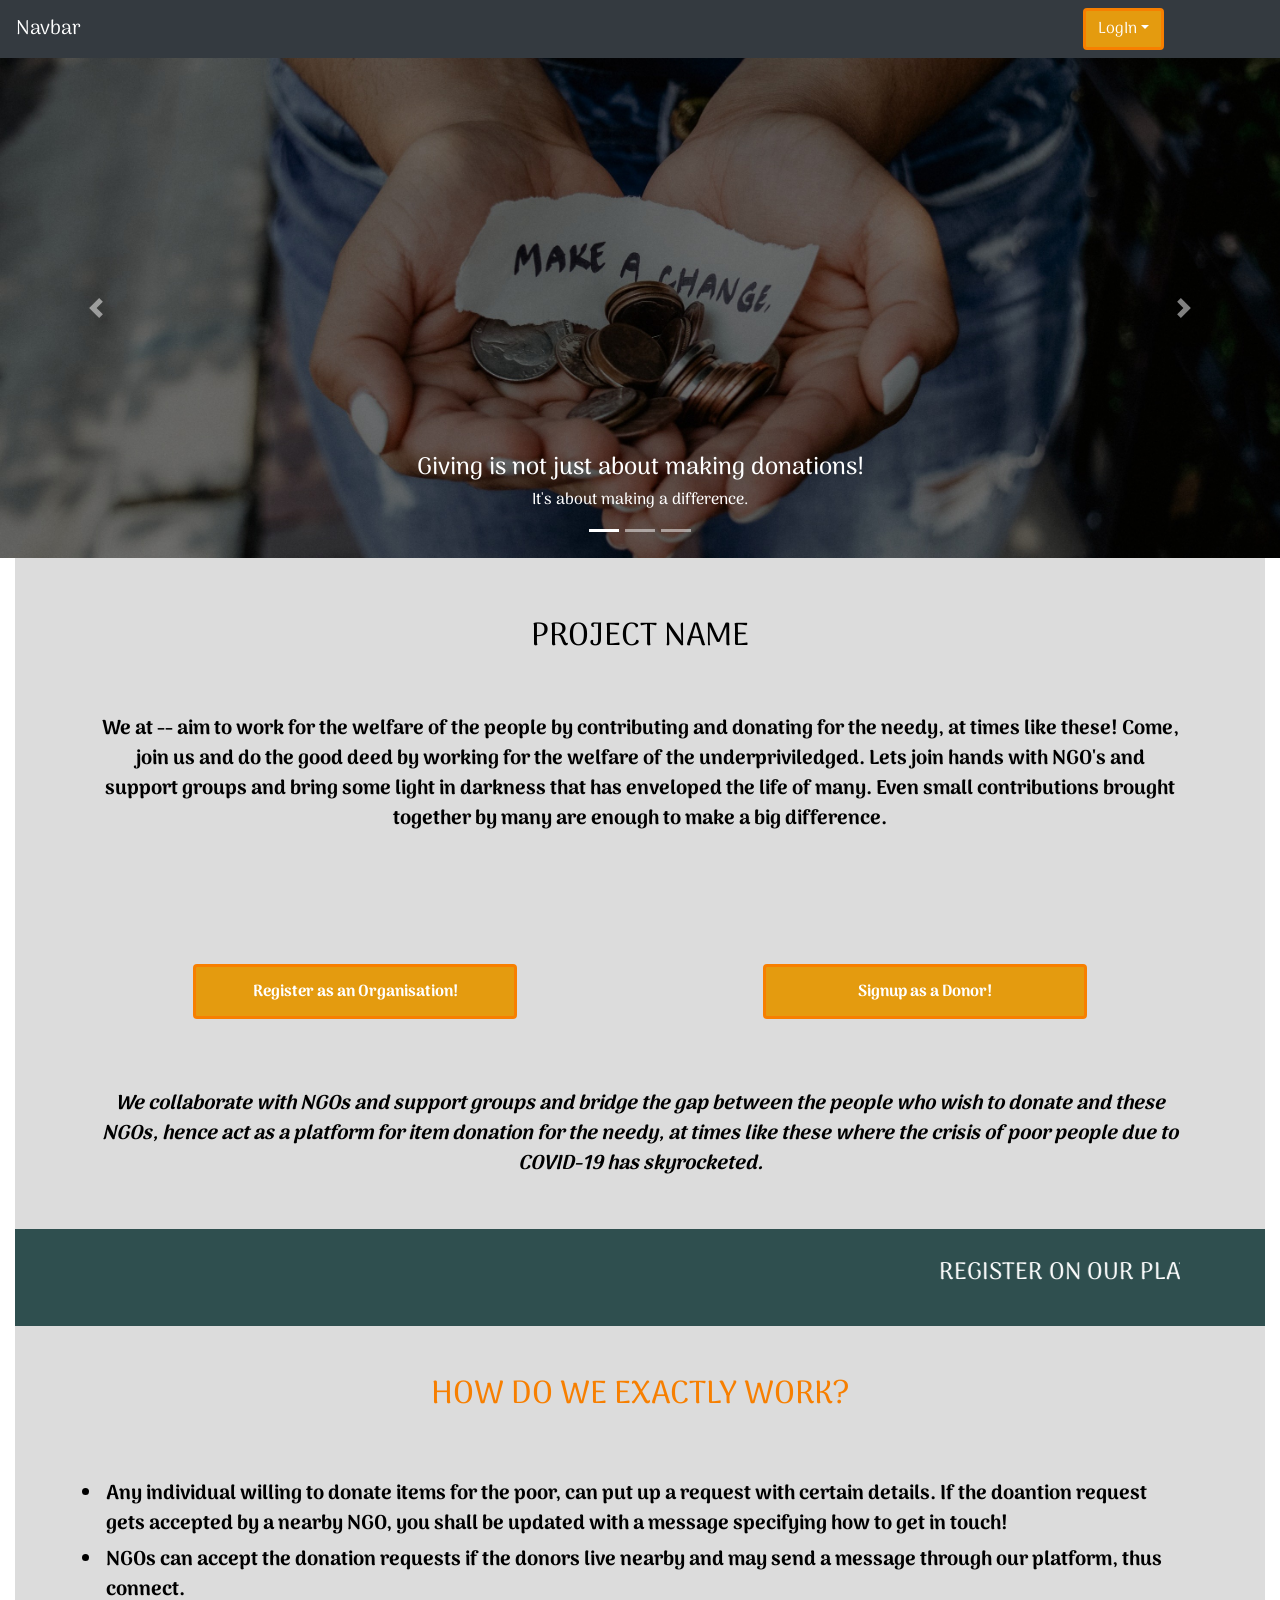
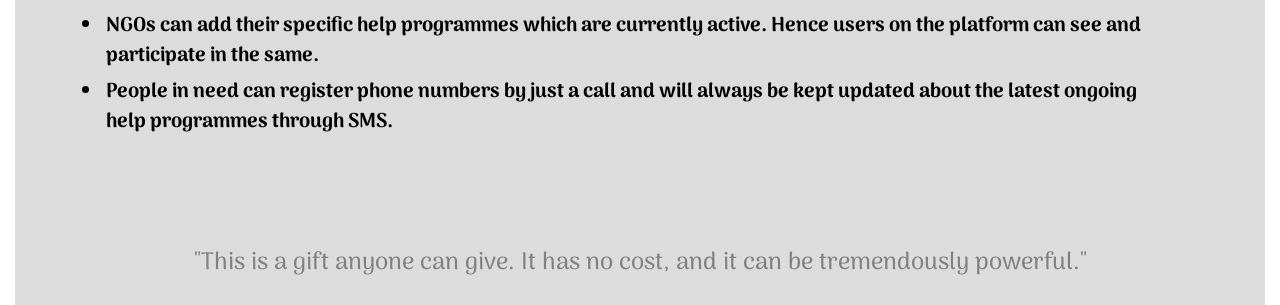
==== Frontend/index.html @ c173c498 "Added Frontend Files" ====
<!--This is the home page-->

<html lang="en">

<head>
    <meta charset="UTF-8">
    <meta name="viewport" content="width=device-width, initial-scale=1.0">
    <title>Home Page</title>
    <link rel="stylesheet" href="./css/styles.css">
    <link href="https://fonts.googleapis.com/css2?family=Arima+Madurai&display=swap" rel="stylesheet">
    <link rel="stylesheet" href="https://stackpath.bootstrapcdn.com/bootstrap/4.4.1/css/bootstrap.min.css"
        integrity="sha384-Vkoo8x4CGsO3+Hhxv8T/Q5PaXtkKtu6ug5TOeNV6gBiFeWPGFN9MuhOf23Q9Ifjh" crossorigin="anonymous">
</head>

<body>


    <nav class="navbar navbar-expand-lg navbar-dark bg-dark">
        <a class="navbar-brand" href="index.html">Navbar</a>
        <button class="navbar-toggler" type="button" data-toggle="collapse" data-target="#navbarSupportedContent"
            aria-controls="navbarSupportedContent" aria-expanded="false" aria-label="Toggle navigation">
            <span class="navbar-toggler-icon"></span>
        </button>

        <div class="collapse navbar-collapse" id="navbarSupportedContent">
            <ul class="navbar-nav mr-auto">

            </ul>
            <form class="form-inline my-2 my-lg-0 ">
                <div class="dropdown">

                    <button class="btn btn-warning my-2 my-sm-0 dropdown-toggle home-login-btn Donorbutton"
                        id="dropdownMenuButton" type="button" data-toggle="dropdown" aria-haspopup="true"
                        aria-expanded="false" style="background-color: #e49b0f;border-color: #f77f00;border-width: 3px;
                        color:white;">LogIn</button>
                    <div class="dropdown-menu" aria-labelledby="dropdownMenuButton">
                        <a class="dropdown-item" style="word-wrap: break-word" href="donor-login.html">Login as a
                            Donor</a>
                        <a class="dropdown-item" style="word-wrap: break-word" href="ngo-login.html">Login as an Org</a>
                    </div>
                </div>
            </form>
        </div>
    </nav>

    <div id="carouselExampleCaptions" class="carousel slide" data-ride="carousel">
        <ol class="carousel-indicators">
            <li data-target="#carouselExampleCaptions" data-slide-to="0" class="active"></li>
            <li data-target="#carouselExampleCaptions" data-slide-to="1"></li>
            <li data-target="#carouselExampleCaptions" data-slide-to="2"></li>
        </ol>
        <div class="carousel-inner">
            <div class="carousel-item active">
                <img src="images/image-1.jpg" class="d-block w-100" alt="...">
                <div class="carousel-caption d-none d-md-block">
                    <h4>Giving is not just about making donations!</h4>
                    <h6>It's about making a difference.</h6>
                </div>
            </div>
            <div class="carousel-item">
                <img src="images/image-2.jpg" class="d-block w-100" alt="...">
                <div class="carousel-caption d-none d-md-block">
                    <h4>We make a LIVING by what we GET</h4>
                    <h6>But, we make a LIFE by what we GIVE!</h6>
                </div>
            </div>
            <div class="carousel-item">
                <img src="images/image-3.jpg" class="d-block w-100" alt="...">
                <div class="carousel-caption d-none d-md-block">
                    <h4>Your kindness today can save a life tomorrow!</h4>
                    <h6>Please DONATE!</h6>
                </div>
            </div>
        </div>
        <a class="carousel-control-prev" href="#carouselExampleCaptions" role="button" data-slide="prev">
            <span class="carousel-control-prev-icon" aria-hidden="true"></span>
            <span class="sr-only">Previous</span>
        </a>
        <a class="carousel-control-next" href="#carouselExampleCaptions" role="button" data-slide="next">
            <span class="carousel-control-next-icon" aria-hidden="true"></span>
            <span class="sr-only">Next</span>
        </a>
    </div>

    <div class="container-fluid">

        <section style="background-color: gainsboro; padding:30px">

            <div class="container">

                <div class=" col-12 title">
                    <h2>PROJECT NAME</h2>
                </div>
                <div class=" col-12 description">
                    We at -- aim to work for the welfare of the people by contributing and donating for the needy, at
                    times like
                    these! Come, join us and do the good deed by working for the welfare of the underpriviledged. Lets
                    join
                    hands
                    with NGO's and support groups and bring some light in darkness that has enveloped the life of many.
                    Even small contributions brought together by many are enough to make a big difference.<br><br><br>


                </div>
                <div class="row">
                    <div class="col-12 col-md-6 button">
                        <input type="button" class="btn btn-warning index-button  Donorbutton"
                            onclick="window.location.href='ngo-signup.html'" style="font-weight: bolder;background-color: #e49b0f;border-color: #f77f00;border-width: 3px;
                            color:white;" value="Register as an Organisation!">
                    </div>
                    <div class="col-12 col-md-6 button">
                        <input type="button" class="btn btn-outline-warning index-button"
                            onclick="window.location.href='donor-signup.html'" style="font-weight: bolder;background-color: #e49b0f;border-color: #f77f00;border-width: 3px;
                            color:white;""
                            value="Signup as a Donor!">
                    </div>
                </div>



                <div class=" col-12 description" style="color:black;"><i>We collaborate with NGOs and support groups and
                        bridge
                        the gap between the people who wish to donate and
                        these NGOs, hence act as a platform for item donation for the needy, at times like these where
                        the
                        crisis of
                        poor people due to COVID-19 has skyrocketed.</i>


                </div>
            </div>



        </section>

        <section style="background-color:darkslategrey;">
            <div class="container" style="padding:30px">
                <marquee scrollamount="15">
                    <h4 style="color: white;">REGISTER ON OUR PLATFORM TO GET REGULAR UPDATES ABOUT THE NEARBY HELP
                        PROGRAMMES
                        ORGANIZED BY NGOs</h4>
                </marquee>
            </div>

        </section>


        <section style="background-color: gainsboro;">

            <div class="container">
                <div class=" col-12 title" style="color: #f77f00; padding-top:50px; font-weight: bolder;">
                    <h2>HOW DO WE EXACTLY WORK?</h2>
                </div>

                <div class=" col-12 description">
                    <ul style="text-align: left; padding:3px">
                        <li style="padding:3px">Any individual willing to donate items for the poor, can put up a
                            request with certain
                            details. If the doantion request gets accepted by a nearby NGO, you shall be updated with a
                            message specifying how to get in touch! </li>
                        <li style="padding:3px">NGOs can accept the donation requests if the donors live nearby and may
                            send a message
                            through our platform, thus connect.</li>
                        <li style="padding:3px"> NGOs can add their specific help programmes which are currently active.
                            Hence users on the
                            platform can see and participate in the same.</li>
                        <li style="padding:3px">People in need can register phone numbers by just a
                            call and will always
                            be kept updated about the latest ongoing help programmes through SMS. </li>
                    </ul>
                    <br><br><br>

                    <h4 style="color: grey;">"This is a gift anyone can give. It has no cost, and it can be tremendously
                        powerful."</h4>

                </div>


            </div>



        </section>


    </div>

</body>
<script src="https://code.jquery.com/jquery-3.4.1.slim.min.js"
    integrity="sha384-J6qa4849blE2+poT4WnyKhv5vZF5SrPo0iEjwBvKU7imGFAV0wwj1yYfoRSJoZ+n"
    crossorigin="anonymous"></script>
<script src="https://cdn.jsdelivr.net/npm/popper.js@1.16.0/dist/umd/popper.min.js"
    integrity="sha384-Q6E9RHvbIyZFJoft+2mJbHaEWldlvI9IOYy5n3zV9zzTtmI3UksdQRVvoxMfooAo"
    crossorigin="anonymous"></script>
<script src="https://stackpath.bootstrapcdn.com/bootstrap/4.4.1/js/bootstrap.min.js"
    integrity="sha384-wfSDF2E50Y2D1uUdj0O3uMBJnjuUD4Ih7YwaYd1iqfktj0Uod8GCExl3Og8ifwB6"
    crossorigin="anonymous"></script>

</html>
---- Frontend/css/styles.css ----
@keyframes opacityOnAndOff {

    0%{
        top:-10%;
    }

    /* 25%{
        top: 0%;
        background:red;
    } */

    50% {
        top: 0%;
    }

    75%{
        top: 0%;
    }

    100%{
        top:-10%;       
    }
}

#banner {
    display: none;
    background: red;
    animation-name: opacityOnAndOff;
    animation-timing-function: linear;
    animation-duration: 3s;
    animation-iteration-count:1;
    animation-play-state:running;
    animation-fill-mode:forwards;
}

.error {
    text-align: center;
    font-size: 10px;
    padding: 10px;
    color: white;
    top: 20%;
    width:100%;
}

*{
    margin: 0;
    padding:0;
    box-sizing: border-box;
    font-family: 'Arima Madurai', cursive;
}

body {
    outline : none;
    -webkit-outline : none;
    -moz-outline : none;
    -ms-outline : none;
    -o-outline : none;
    font-family: 'Rancho', cursive;
    
}


.Donorbutton{
    background-color: #e49b0f;
    border-color: #f77f00;
    border-width: 3px;
    color:white;
 }


.dropdown-item{
    font-size:15px;
}

.home-login-btn{
    padding-right: 20px;
    margin-right: 100px;
}



/*HOME CSS STARTS */
.carousel-item{
    width:300px;
    height: 500px;
}

@media only screen and (max-width: 768px) {
    .carousel-item{
        height: 200px;
    }
  }
  

.button{
    text-align: center;
    padding: 50px;
    
}

.index-button{
    width: 60%;
    border-radius: 10px;

}


.title{
    color: black;
    font-size: 60px;
    text-align: center;
    padding: 30px;
    font-weight: bolder;
    font-family: 'Arima Madurai', cursive;
}

.description{
    color: black;
    font-size: 20px;
    text-align: center;
    padding: 20px;
    font-weight: bolder;
    font-family: 'Arima Madurai', cursive;
}

/*HOME CSS ENDS */


#popup{
    border-radius:10px;
    box-shadow: 0 4px 8px 0 rgba(0, 0, 0, 0.2), 0 6px 20px 0 rgba(0, 0, 0, 0.19); 
    padding:40px;
    position:fixed; 
    top:50%; 
    left:50%;
    transform: translate(-50%, -50%);
    z-index : 2000; 
    height : auto;
    background-color:#f0f0ef;
    display:none;
}
.admin{
    text-align:center;
    margin-top:50px;
}


input:focus,
select:focus,
button:focus {
    outline: none;
}

.bg-white {
    box-shadow: 0 0 10px 0 rgba(0,0,0,.15);
}

input{
    width:50%;
    padding: 5px 20px;
    margin-top:50px;
    color:black;
    display: inline-block;
    font-size:20px;
    height:55px;
    text-decoration:none;
    border-radius:40px;
    border:2px solid #e49b0f;
    box-sizing: border-box;
    cursor:pointer;
}

@media only screen and (max-width: 768px) {
    input {
        width:70%;
    }
}


input:hover{
    box-shadow: 0 0 10px 0 rgba(0,0,0,.2);
}
.login-button{
    width:auto;
    color:white;
    font-weight:bolder;
    padding:5px 50px;
    border-radius:40px;
    border:2px solid #f77f00;
    background-color: #e49b0f;
    font-size:15px;
    cursor: pointer
}

.login-signup-title{
    color: gainsboro
}

@media only screen and (max-width: 768px) {
    .login-signup-title{
        color: gainsboro;
        font-size: 30px;
    }

    .index-button{
        width: 100%;
        border-radius: 10px;
    
    }
}

a{
    color:gainsboro;
    font-size:20px;
}

a:hover{
    color:gainsboro;
}


.button-container {
    padding-top: 40px;
}
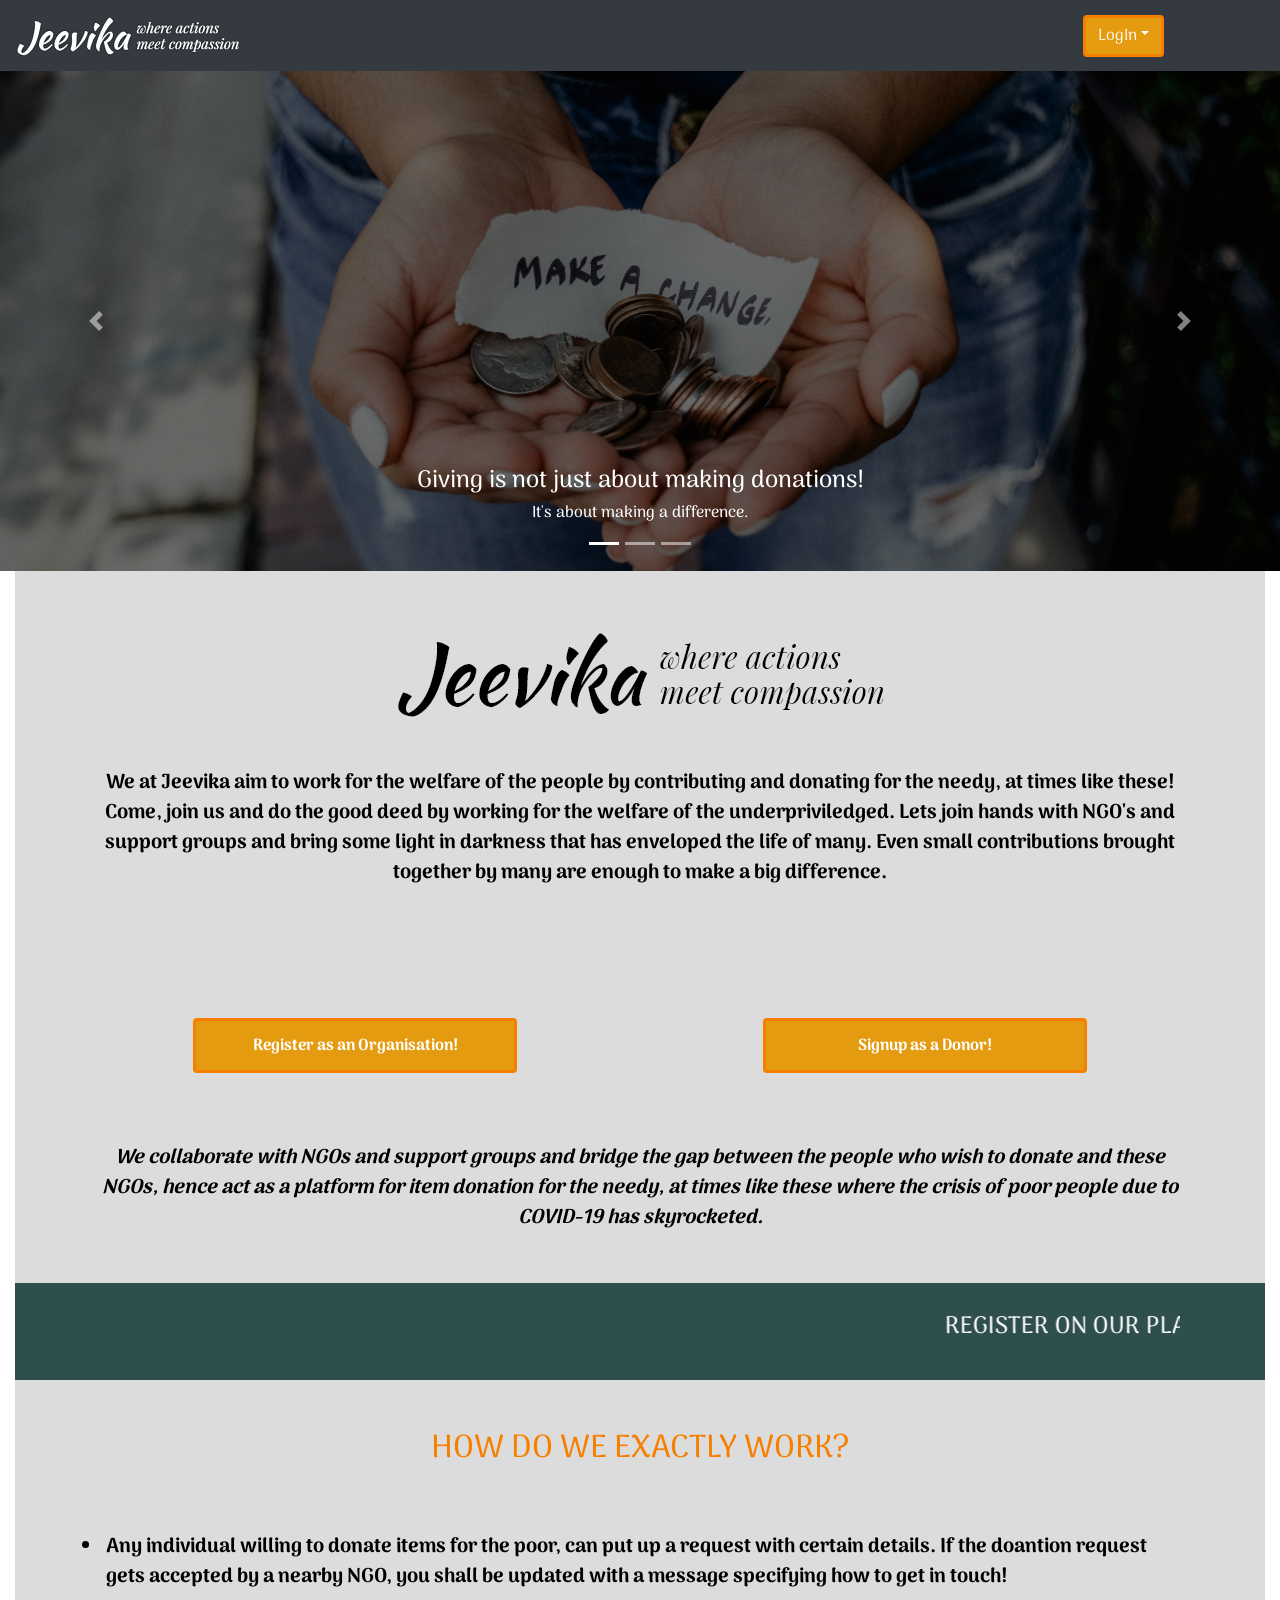
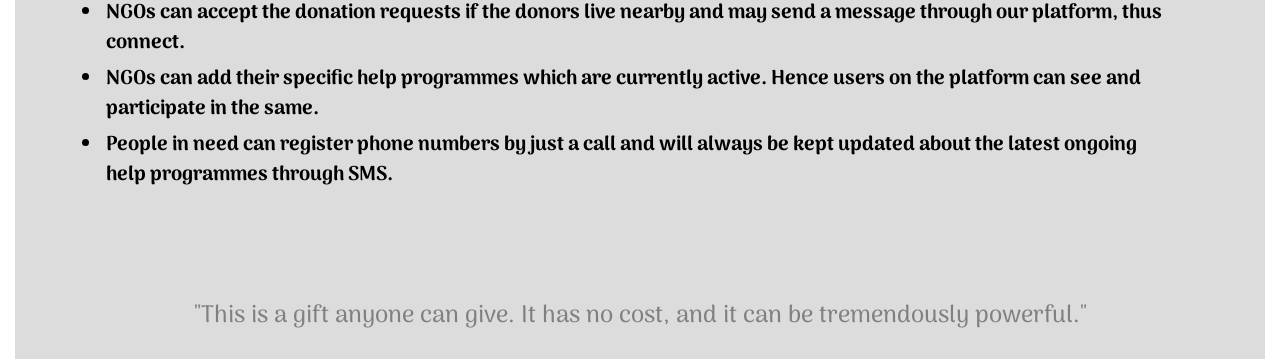
==== commit 034f2ca3: "Added Frontend files" ====
--- a/Frontend/index.html
+++ b/Frontend/index.html
@@ -16,7 +16,7 @@
 
 
     <nav class="navbar navbar-expand-lg navbar-dark bg-dark">
-        <a class="navbar-brand" href="index.html">Navbar</a>
+        <a class="navbar-brand" href="index.html"><img src="images/logonew.png"></a>
         <button class="navbar-toggler" type="button" data-toggle="collapse" data-target="#navbarSupportedContent"
             aria-controls="navbarSupportedContent" aria-expanded="false" aria-label="Toggle navigation">
             <span class="navbar-toggler-icon"></span>
@@ -88,11 +88,13 @@
 
             <div class="container">
 
-                <div class=" col-12 title">
-                    <h2>PROJECT NAME</h2>
+                <div class=" col-12 title" id="indexlogo">
+                    <img src="images/Jeevika logo.png">
+                    <!--<h1>JEEVIKA</h1>
+                    <h4>¬Where Action meets Compassion</h4>-->
                 </div>
                 <div class=" col-12 description">
-                    We at -- aim to work for the welfare of the people by contributing and donating for the needy, at
+                    We at Jeevika aim to work for the welfare of the people by contributing and donating for the needy, at
                     times like
                     these! Come, join us and do the good deed by working for the welfare of the underpriviledged. Lets
                     join
--- a/Frontend/css/styles.css
+++ b/Frontend/css/styles.css
@@ -201,6 +201,9 @@
         color: gainsboro;
         font-size: 30px;
     }
+    img{
+        width: 80%;
+    }
 
     .index-button{
         width: 100%;
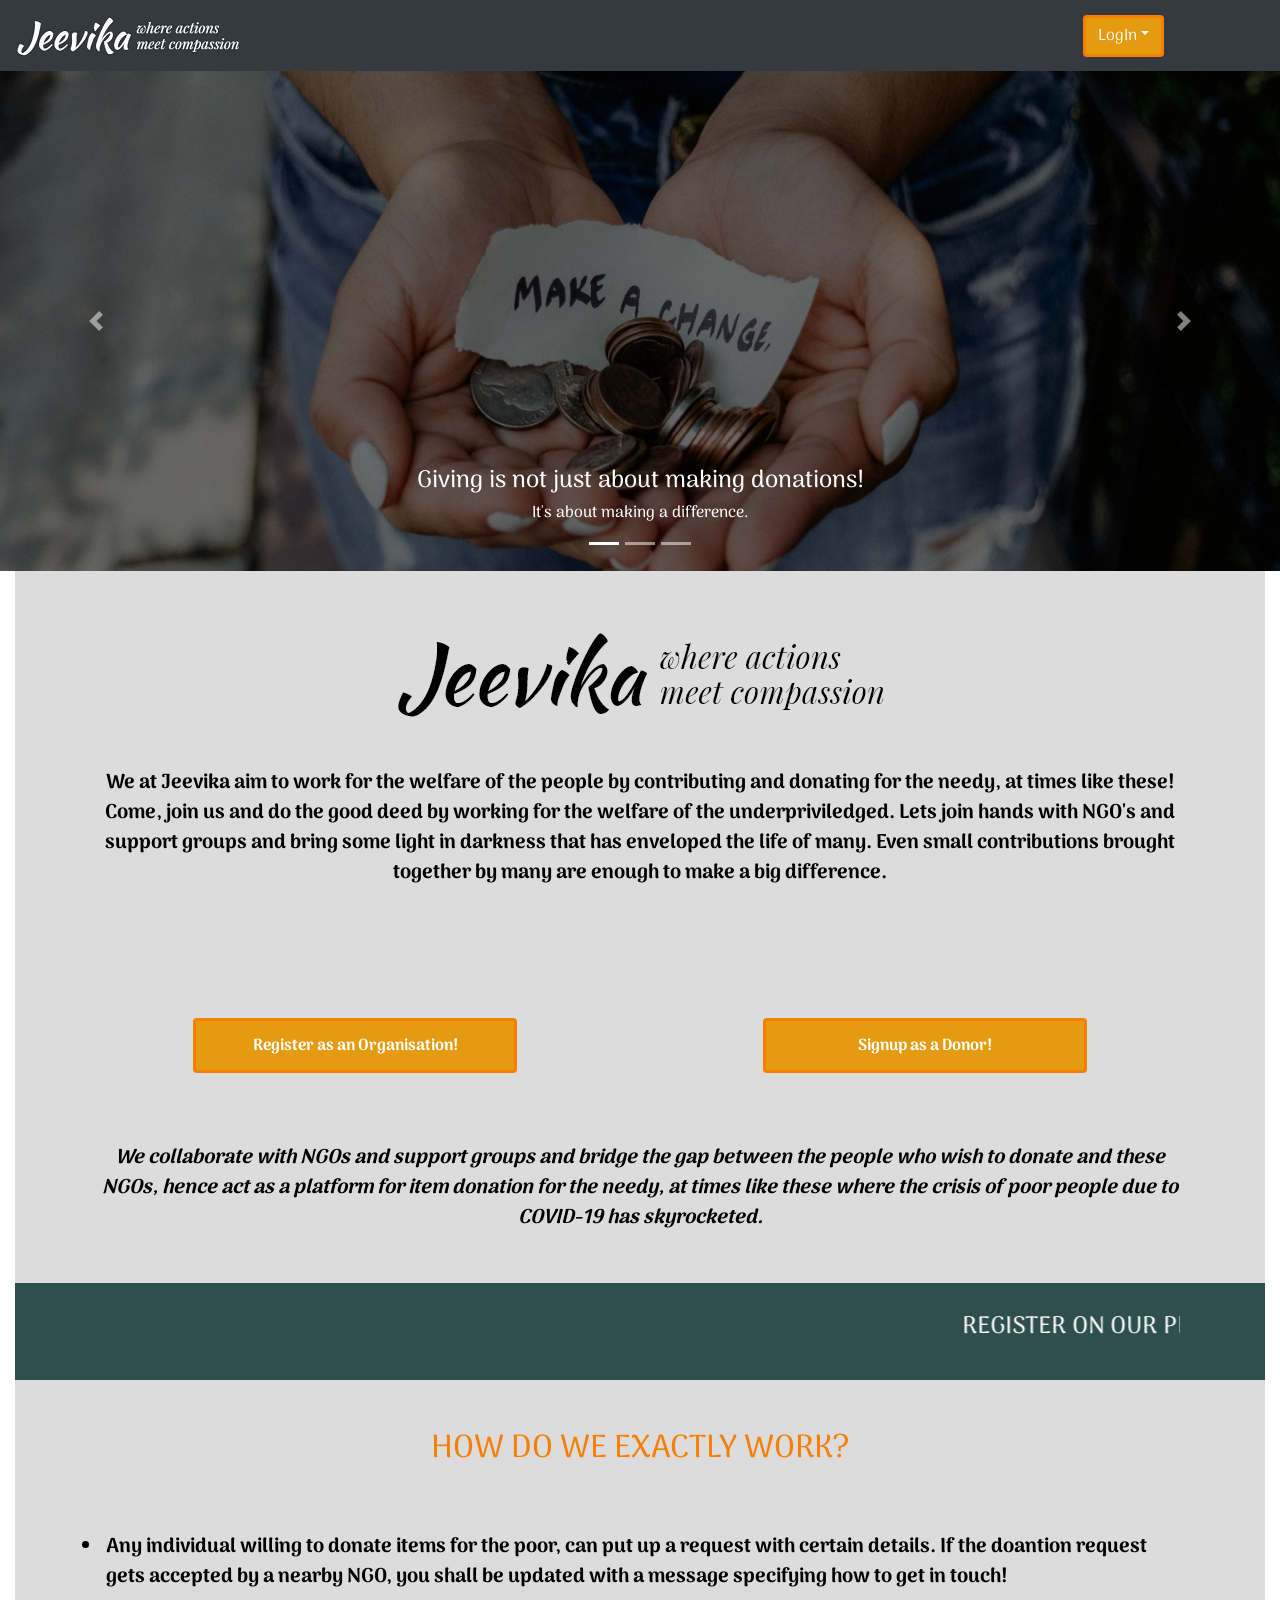
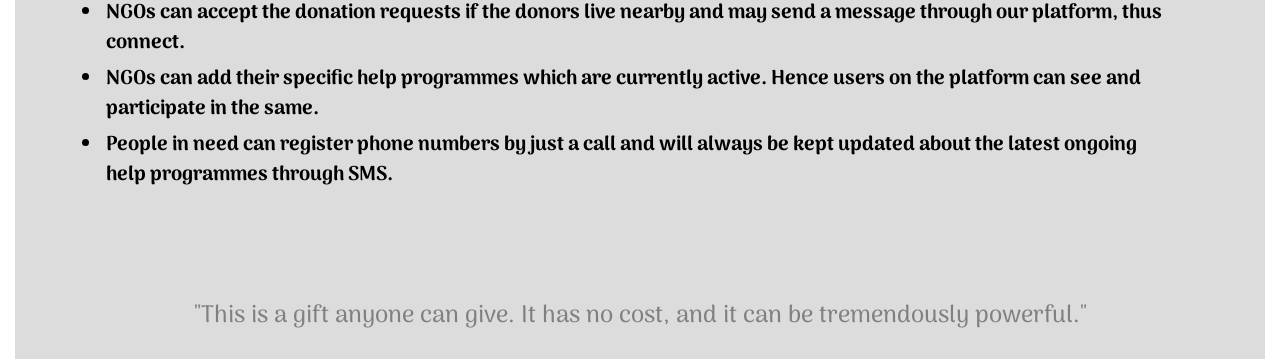
==== commit 4b4ab3bb: "Frontend files added" ====
--- a/Frontend/index.html
+++ b/Frontend/index.html
@@ -51,21 +51,21 @@
         </ol>
         <div class="carousel-inner">
             <div class="carousel-item active">
-                <img src="images/image-1.jpg" class="d-block w-100" alt="...">
+                <img src="images/image-1-new.jpg" class="d-block w-100" alt="...">
                 <div class="carousel-caption d-none d-md-block">
                     <h4>Giving is not just about making donations!</h4>
                     <h6>It's about making a difference.</h6>
                 </div>
             </div>
             <div class="carousel-item">
-                <img src="images/image-2.jpg" class="d-block w-100" alt="...">
+                <img src="images/image-2-new.jpg" class="d-block w-100" alt="...">
                 <div class="carousel-caption d-none d-md-block">
                     <h4>We make a LIVING by what we GET</h4>
                     <h6>But, we make a LIFE by what we GIVE!</h6>
                 </div>
             </div>
             <div class="carousel-item">
-                <img src="images/image-3.jpg" class="d-block w-100" alt="...">
+                <img src="images/image-3-new.jpg" class="d-block w-100" alt="...">
                 <div class="carousel-caption d-none d-md-block">
                     <h4>Your kindness today can save a life tomorrow!</h4>
                     <h6>Please DONATE!</h6>
--- a/Frontend/css/styles.css
+++ b/Frontend/css/styles.css
@@ -49,15 +49,7 @@
     font-family: 'Arima Madurai', cursive;
 }
 
-body {
-    outline : none;
-    -webkit-outline : none;
-    -moz-outline : none;
-    -ms-outline : none;
-    -o-outline : none;
-    font-family: 'Rancho', cursive;
-    
-}
+
 
 
 .Donorbutton{
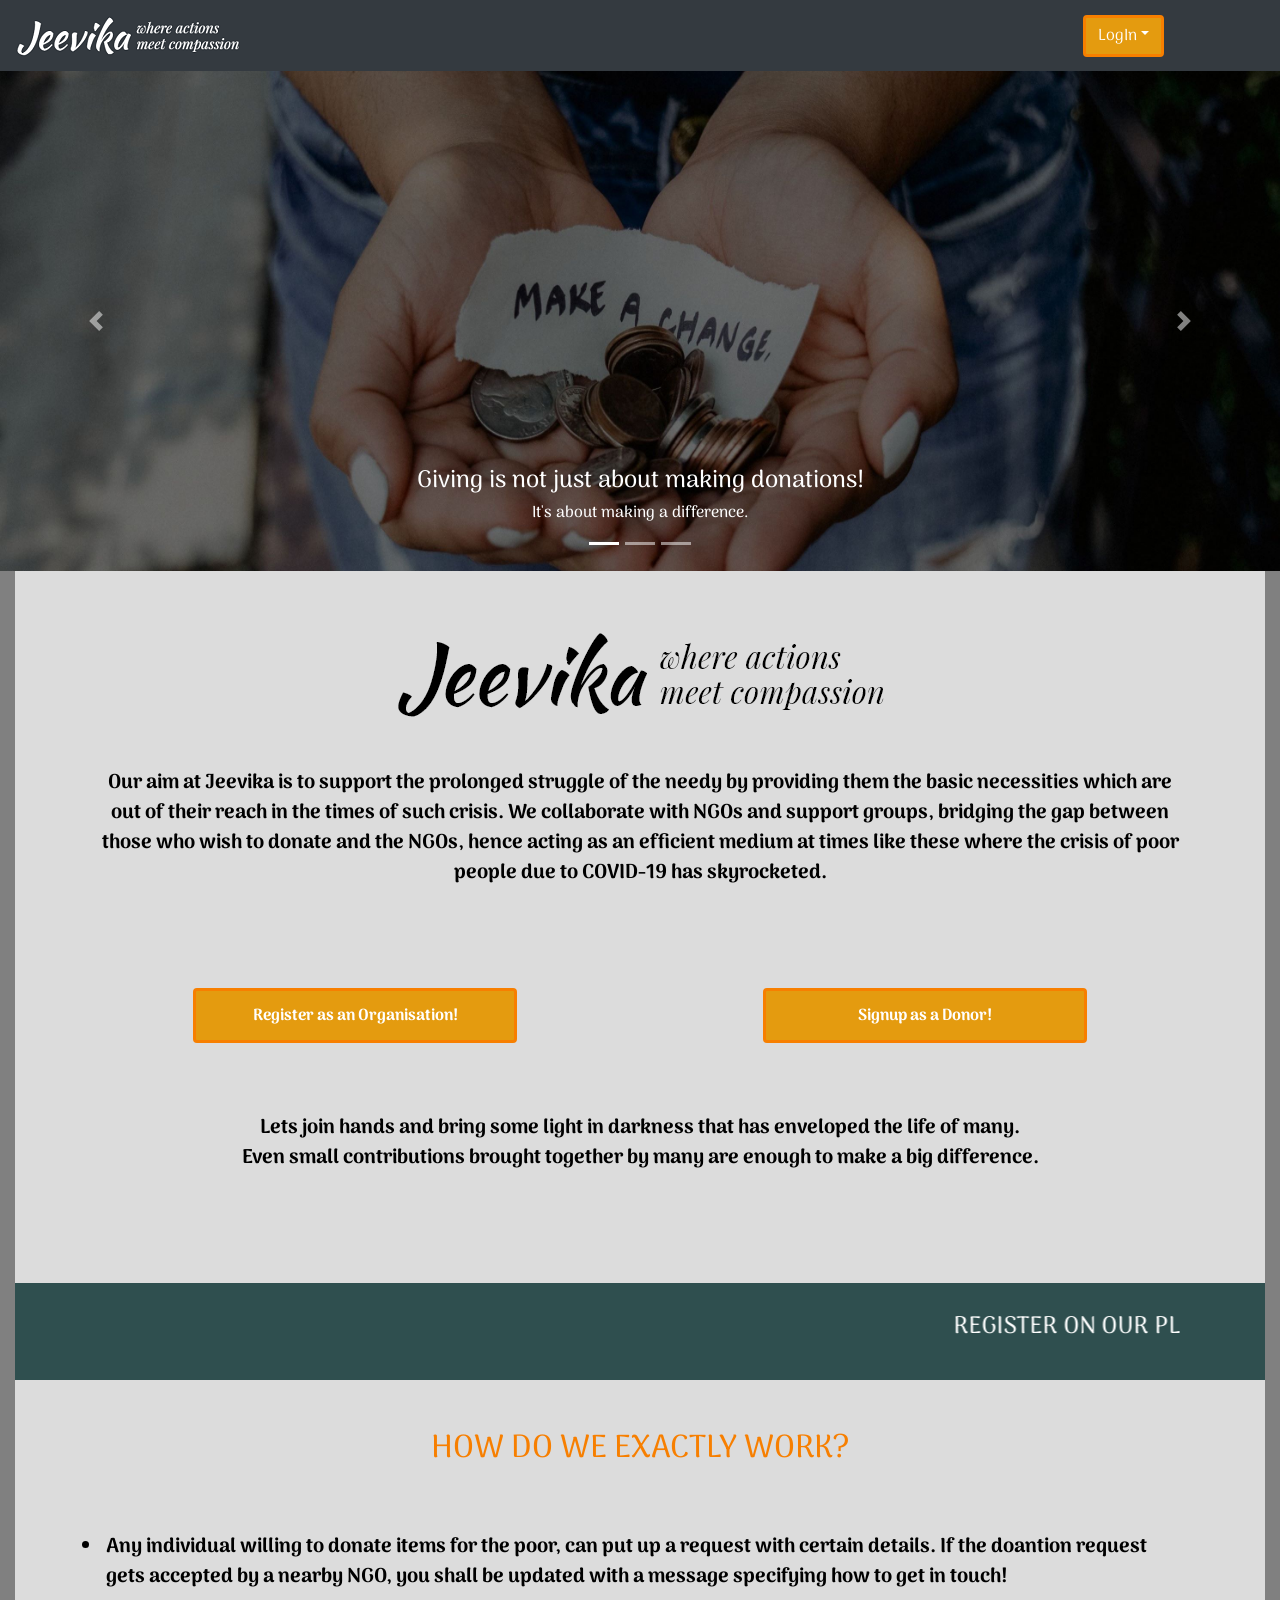
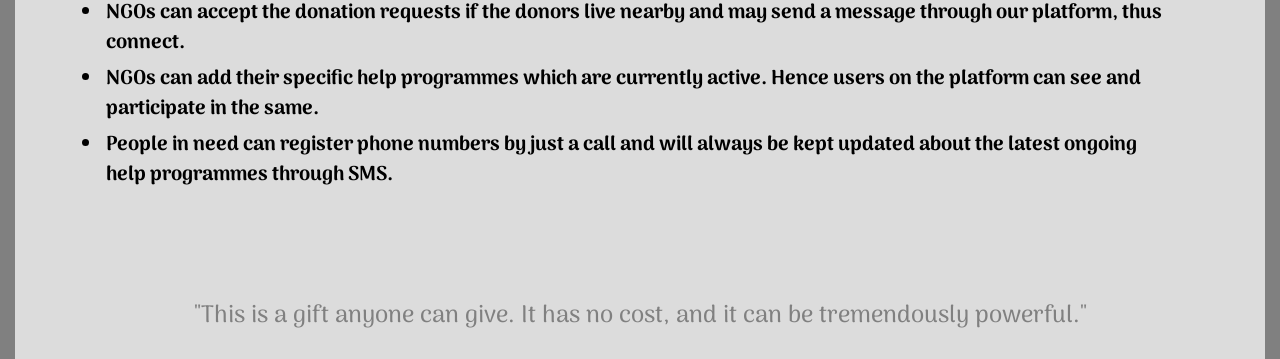
==== commit bbb2c54b: "Frontend files added" ====
--- a/Frontend/index.html
+++ b/Frontend/index.html
@@ -12,10 +12,10 @@
         integrity="sha384-Vkoo8x4CGsO3+Hhxv8T/Q5PaXtkKtu6ug5TOeNV6gBiFeWPGFN9MuhOf23Q9Ifjh" crossorigin="anonymous">
 </head>
 
-<body>
-
-
-    <nav class="navbar navbar-expand-lg navbar-dark bg-dark">
+<body style="background-color: gray;">
+
+
+    <nav class="navbar navbar-expand-lg navbar-dark bg-dark container-fluid">
         <a class="navbar-brand" href="index.html"><img src="images/logonew.png"></a>
         <button class="navbar-toggler" type="button" data-toggle="collapse" data-target="#navbarSupportedContent"
             aria-controls="navbarSupportedContent" aria-expanded="false" aria-label="Toggle navigation">
@@ -86,7 +86,7 @@
 
         <section style="background-color: gainsboro; padding:30px">
 
-            <div class="container">
+            <div class="container row-full" style="width: 100%;">
 
                 <div class=" col-12 title" id="indexlogo">
                     <img src="images/Jeevika logo.png">
@@ -94,13 +94,16 @@
                     <h4>¬Where Action meets Compassion</h4>-->
                 </div>
                 <div class=" col-12 description">
-                    We at Jeevika aim to work for the welfare of the people by contributing and donating for the needy, at
-                    times like
-                    these! Come, join us and do the good deed by working for the welfare of the underpriviledged. Lets
-                    join
-                    hands
-                    with NGO's and support groups and bring some light in darkness that has enveloped the life of many.
-                    Even small contributions brought together by many are enough to make a big difference.<br><br><br>
+                    Our aim at Jeevika is to support the prolonged struggle of the needy by providing them the basic
+                    necessities which are out of their reach in the times of such crisis.
+                    We collaborate with NGOs and support groups,
+                    bridging
+                        the gap between those who wish to donate and
+                        the NGOs, hence acting as an efficient medium at times like these where
+                        the
+                        crisis of
+                        poor people due to COVID-19 has skyrocketed.
+                     <br><br> 
 
 
                 </div>
@@ -113,22 +116,19 @@
                     <div class="col-12 col-md-6 button">
                         <input type="button" class="btn btn-outline-warning index-button"
                             onclick="window.location.href='donor-signup.html'" style="font-weight: bolder;background-color: #e49b0f;border-color: #f77f00;border-width: 3px;
-                            color:white;""
-                            value="Signup as a Donor!">
+                            color:white;" value="Signup as a Donor!">
                     </div>
                 </div>
 
 
 
-                <div class=" col-12 description" style="color:black;"><i>We collaborate with NGOs and support groups and
-                        bridge
-                        the gap between the people who wish to donate and
-                        these NGOs, hence act as a platform for item donation for the needy, at times like these where
-                        the
-                        crisis of
-                        poor people due to COVID-19 has skyrocketed.</i>
-
-
+                <div class=" col-12 description" style="color:black;"><i></i>
+                    Lets
+                    join
+                    hands
+                and bring some light in darkness that has enveloped the life of many.<br>
+                    Even small contributions brought together by many are enough to make a big difference.<br><br><br>
+                    
                 </div>
             </div>
 
--- a/Frontend/css/styles.css
+++ b/Frontend/css/styles.css
@@ -194,7 +194,7 @@
         font-size: 30px;
     }
     img{
-        width: 80%;
+        width: 90%;
     }
 
     .index-button{
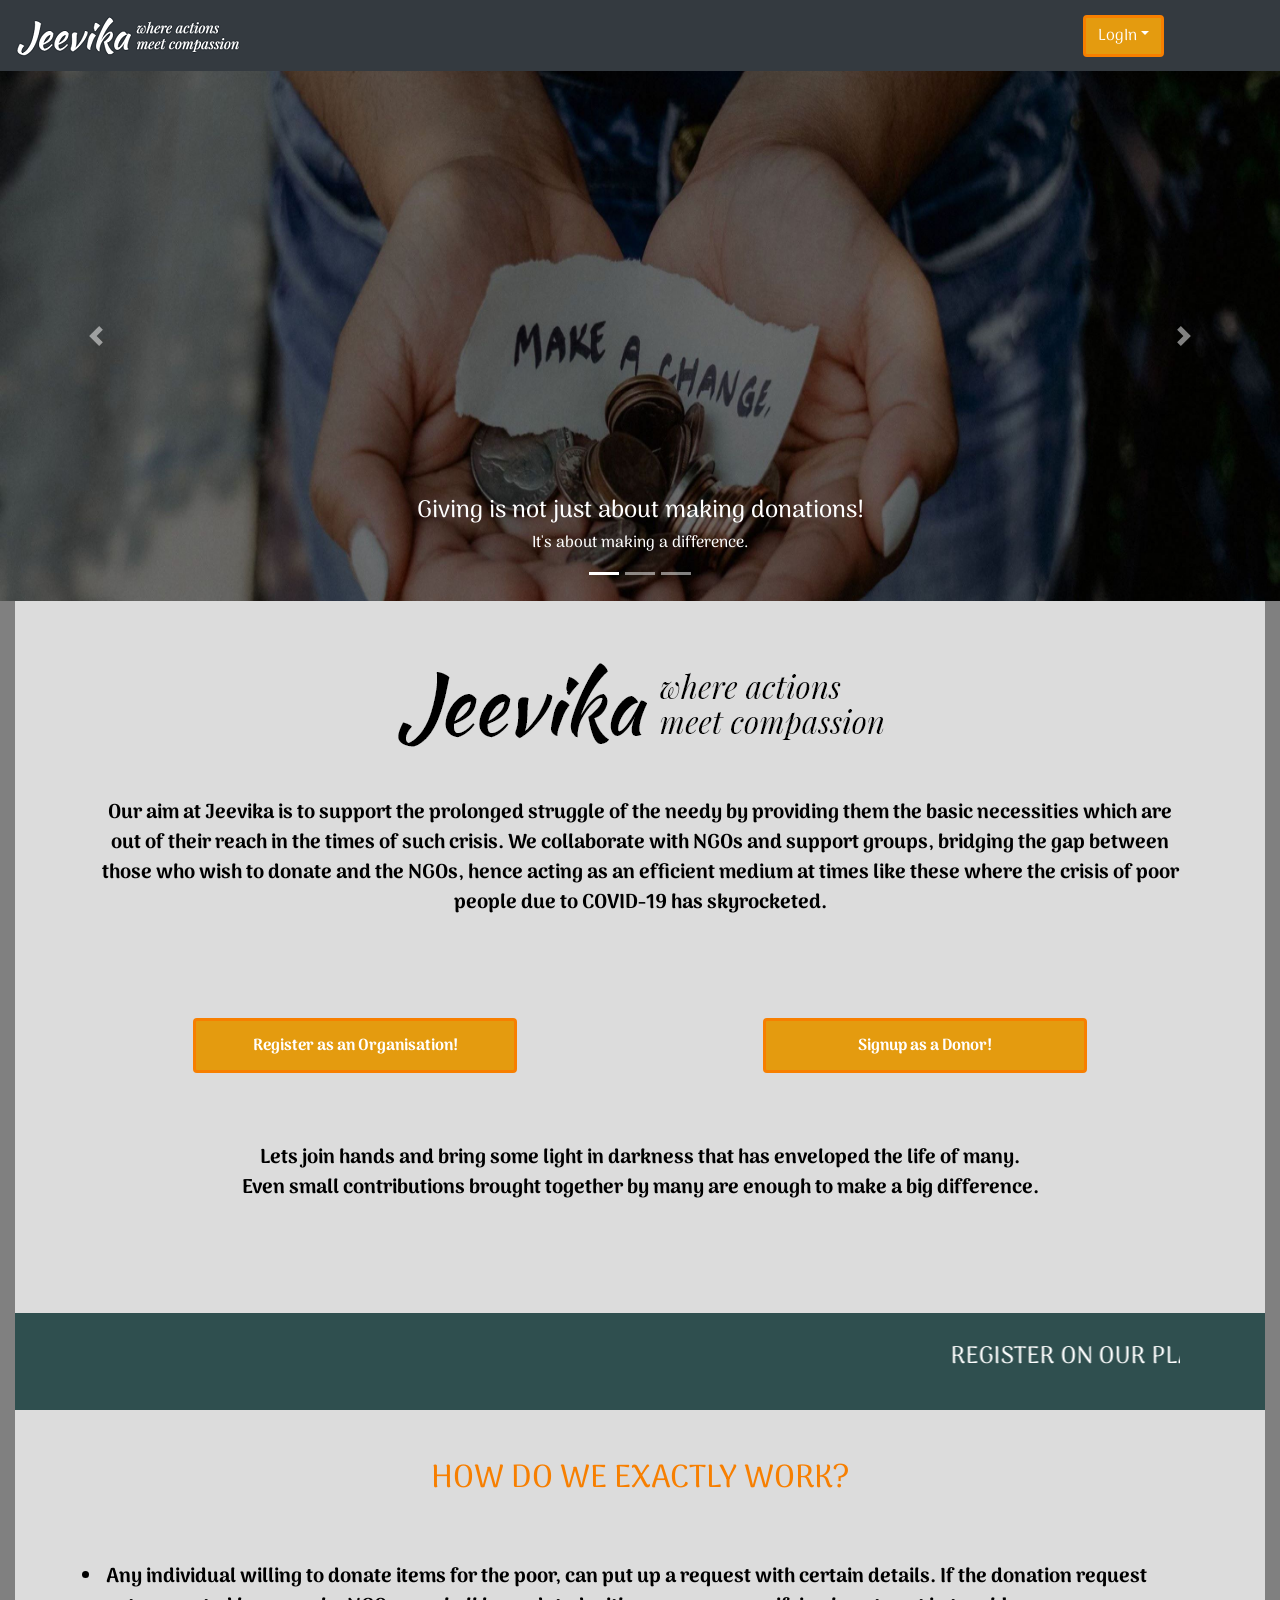
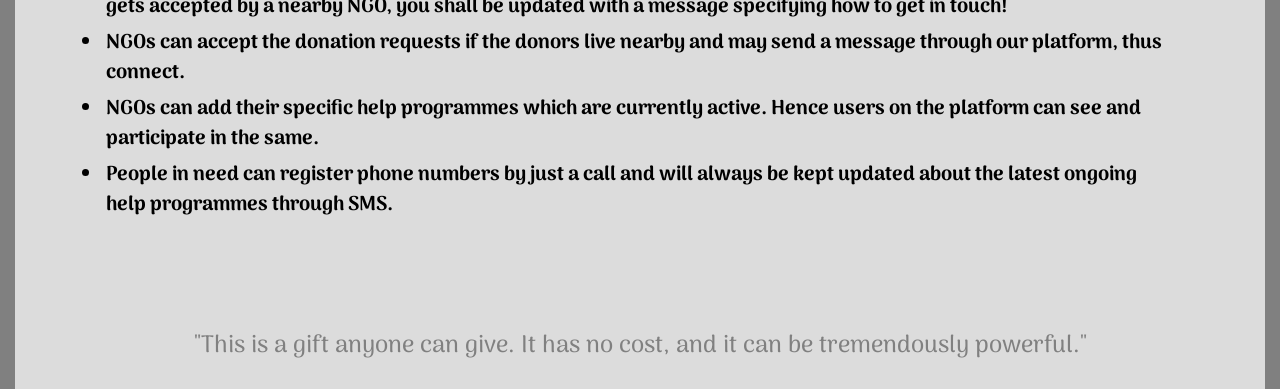
==== commit b4046731: "Frontend files updated" ====
--- a/Frontend/index.html
+++ b/Frontend/index.html
@@ -159,7 +159,7 @@
                     <ul style="text-align: left; padding:3px">
                         <li style="padding:3px">Any individual willing to donate items for the poor, can put up a
                             request with certain
-                            details. If the doantion request gets accepted by a nearby NGO, you shall be updated with a
+                            details. If the donation request gets accepted by a nearby NGO, you shall be updated with a
                             message specifying how to get in touch! </li>
                         <li style="padding:3px">NGOs can accept the donation requests if the donors live nearby and may
                             send a message
--- a/Frontend/css/styles.css
+++ b/Frontend/css/styles.css
@@ -80,6 +80,18 @@
 @media only screen and (max-width: 768px) {
     .carousel-item{
         height: 200px;
+    }
+  }
+
+  @media only screen and (min-width: 1200px) {
+    .carousel-item{
+        height: 530px;
+    }
+  }
+
+  @media only screen and (min-height: 992px) {
+    .carousel-item{
+        height: 400px;
     }
   }
   
@@ -165,7 +177,9 @@
 @media only screen and (max-width: 768px) {
     input {
         width:70%;
-    }
+        font-size: 13px;
+    }
+    
 }
 
 
@@ -217,3 +231,23 @@
 .button-container {
     padding-top: 40px;
 }
+
+
+@media only screen and (max-width: 991px) {
+    #donorlogin {
+        background-image: url(images/donor-login-mobile.jpg);
+    }
+}
+
+@media only screen and (min-width: 992px) {
+    #donorlogin {
+        background-image: url(images/donor-login.jpg);
+    }
+}
+
+
+@media only screen and (max-width: 992px){
+    ::placeholder {
+        font-size: 13px;
+    }
+ }
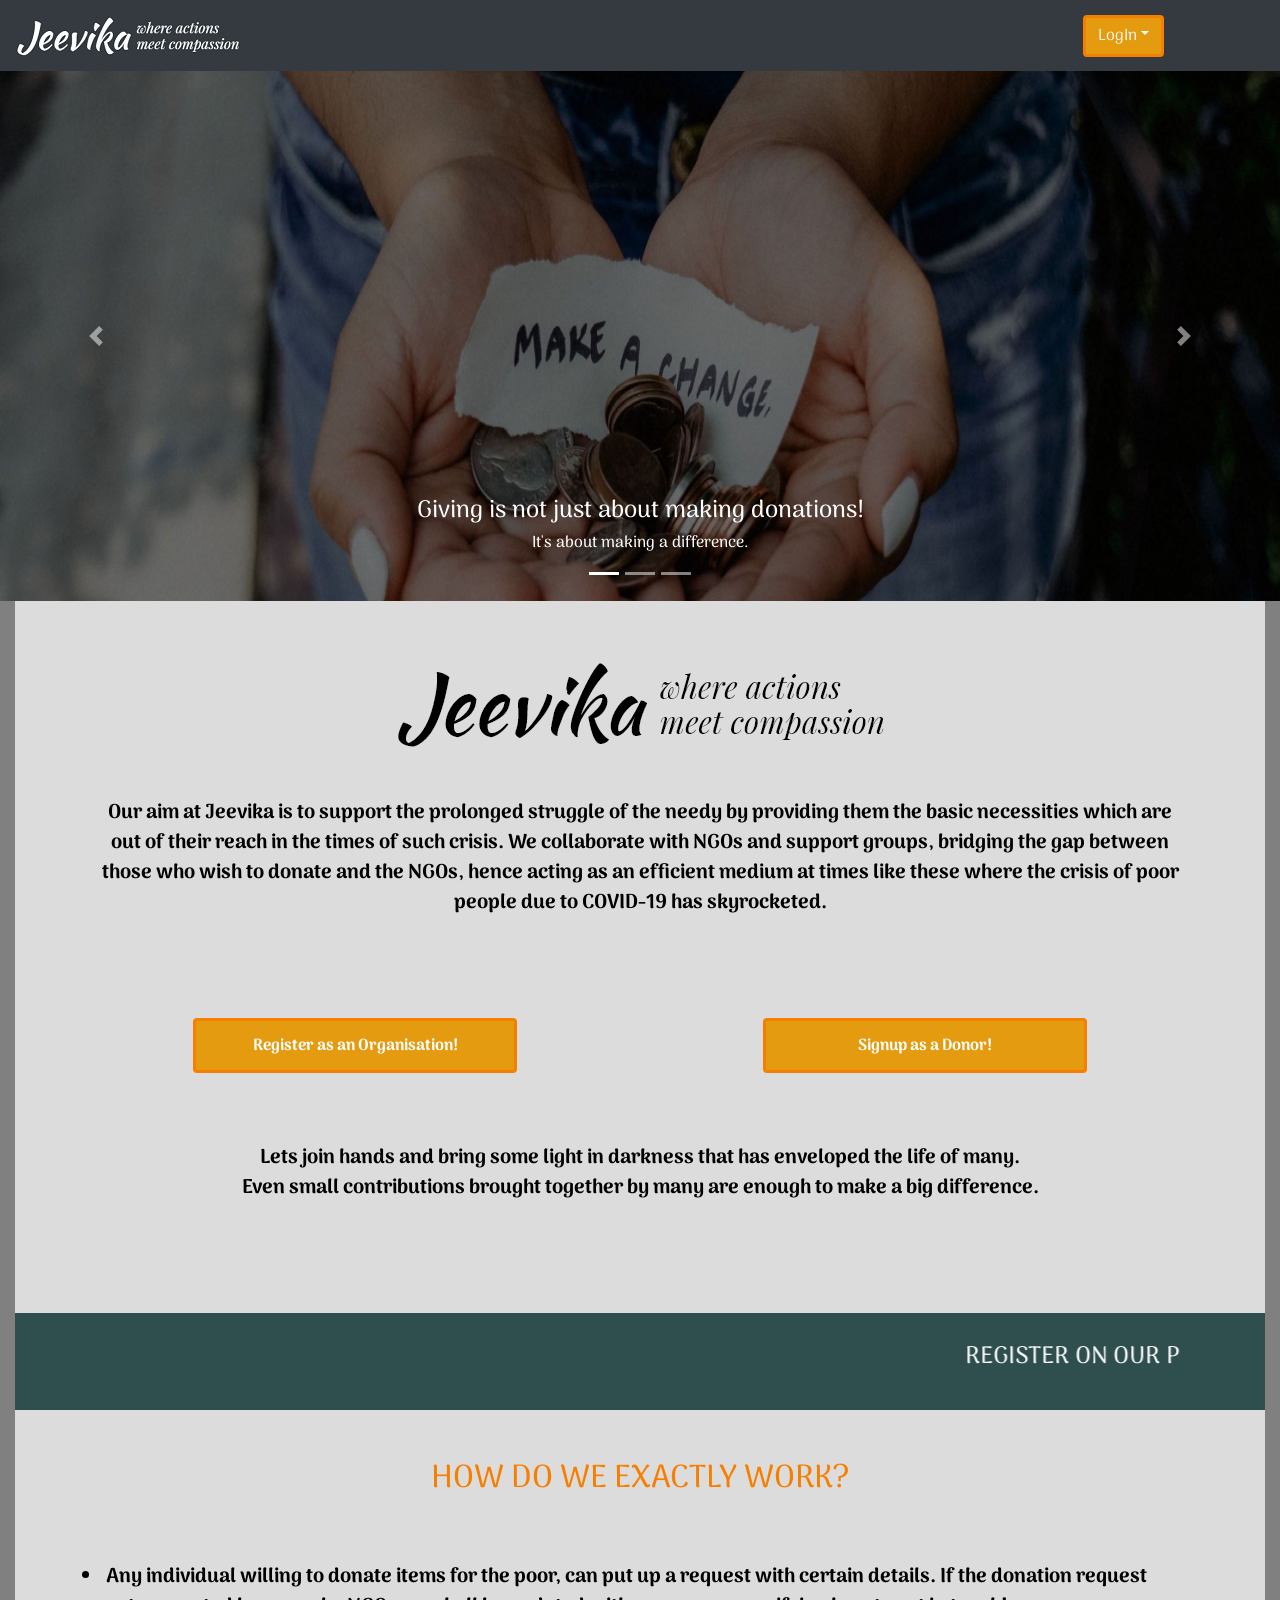
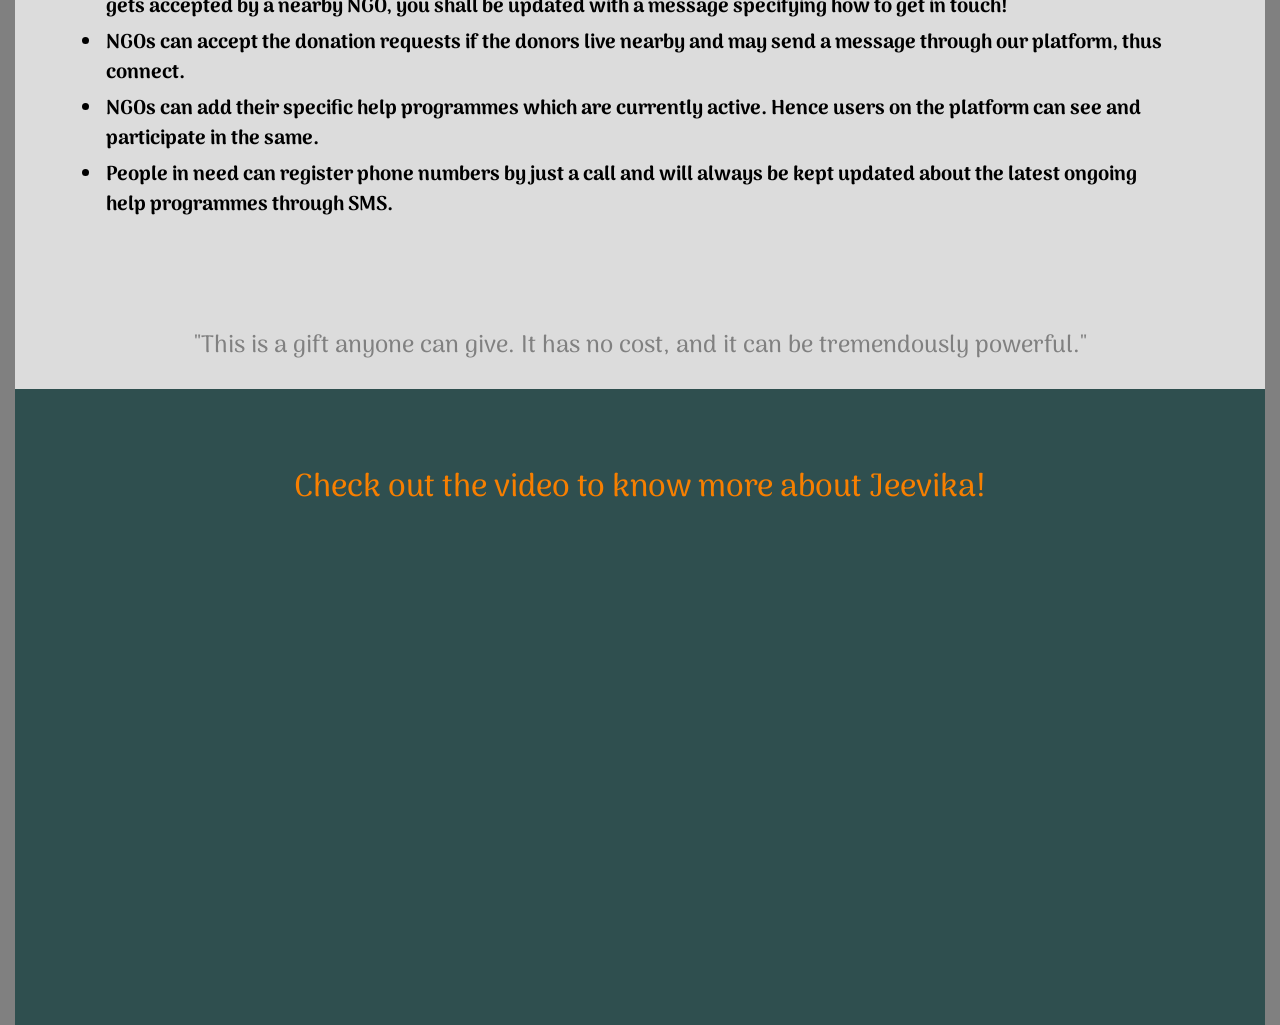
==== commit 2d15ab76: "Added video and updated frontend files" ====
--- a/Frontend/index.html
+++ b/Frontend/index.html
@@ -98,12 +98,12 @@
                     necessities which are out of their reach in the times of such crisis.
                     We collaborate with NGOs and support groups,
                     bridging
-                        the gap between those who wish to donate and
-                        the NGOs, hence acting as an efficient medium at times like these where
-                        the
-                        crisis of
-                        poor people due to COVID-19 has skyrocketed.
-                     <br><br> 
+                    the gap between those who wish to donate and
+                    the NGOs, hence acting as an efficient medium at times like these where
+                    the
+                    crisis of
+                    poor people due to COVID-19 has skyrocketed.
+                    <br><br>
 
 
                 </div>
@@ -126,9 +126,9 @@
                     Lets
                     join
                     hands
-                and bring some light in darkness that has enveloped the life of many.<br>
+                    and bring some light in darkness that has enveloped the life of many.<br>
                     Even small contributions brought together by many are enough to make a big difference.<br><br><br>
-                    
+
                 </div>
             </div>
 
@@ -185,6 +185,20 @@
 
         </section>
 
+        <section  id="video" class="text-center" style="background-color: darkslategrey; padding-top: 30px; padding-bottom:30px">
+
+            <div class=" col-12 title" style="color: #f77f00; padding-top:50px; font-weight: bolder;">
+                <h2>Check out the video to know more about Jeevika!</h2>
+            </div>
+
+            <div class="col-12 col-lg-12">
+                <iframe width="1000" height="450" src="https://www.youtube.com/embed/HG1ABykqSO0" frameborder="0"
+                allow="accelerometer; autoplay; encrypted-media; gyroscope; picture-in-picture"
+                allowfullscreen></iframe>
+            </div>
+            
+        </section>
+
 
     </div>
 
--- a/Frontend/css/styles.css
+++ b/Frontend/css/styles.css
@@ -179,8 +179,33 @@
         width:70%;
         font-size: 13px;
     }
+
+    iframe {
+        width:300;
+        height:300
+    }
+
+    #video{
+        padding-bottom:10px;
+        padding-top:10px;
+    }
     
 }
+
+@media only screen and (min-height: 992px) {
+    iframe {
+        width:500;
+        height:300
+    }
+}
+
+@media only screen and (max-height: 600px) {
+    iframe {
+        width:250;
+        height:200
+    }
+}
+
 
 
 input:hover{
